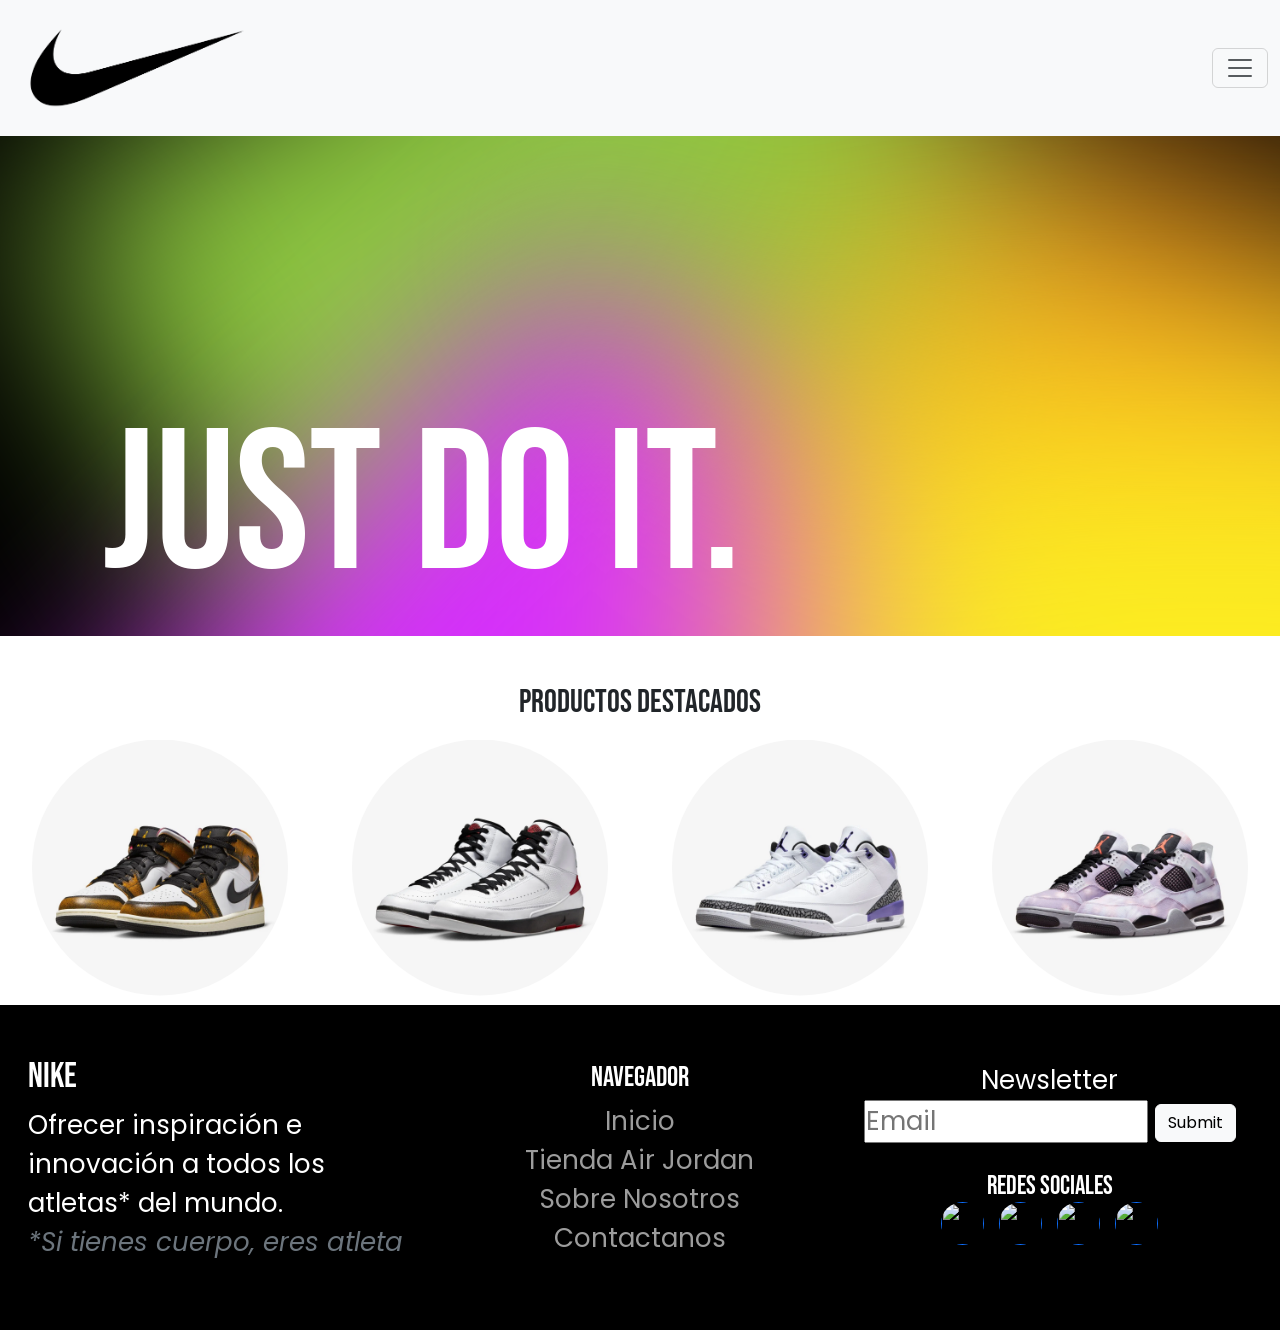
==== index.html @ f3ddb5fe "preentrega final" ====
<!DOCTYPE html>
<html lang="es">
<head>
    <meta charset="UTF-8">
    <meta name="viewport" content="width=device-width, initial-scale=1.0">
    <title>Nike Shop</title>
    <link href="https://cdn.jsdelivr.net/npm/bootstrap@5.3.1/dist/css/bootstrap.min.css" rel="stylesheet" integrity="sha384-4bw+/aepP/YC94hEpVNVgiZdgIC5+VKNBQNGCHeKRQN+PtmoHDEXuppvnDJzQIu9" crossorigin="anonymous">
    <link rel="preconnect" href="https://fonts.googleapis.com">
    <link rel="preconnect" href="https://fonts.gstatic.com" crossorigin>
    <link href="https://fonts.googleapis.com/css2?family=Bebas+Neue&family=Poppins&display=swap" rel="stylesheet">
    <link rel="stylesheet" href="/css/estilos.css">
</head>
<body>
    <header>
        <nav class="navbar navbar-light bg-light">
            <div class="container-fluid">
                <a href="index.html"><img class="banner-img" src="imagenes/LogoNike.png" alt="Logo Nike"></a>
              <button class="navbar-toggler" type="button" data-bs-toggle="collapse" data-bs-target="#navbarToggleExternalContent" aria-controls="navbarToggleExternalContent" aria-expanded="false" aria-label="Toggle navigation">
                <span class="navbar-toggler-icon"></span>
              </button>
            </div>
          </nav>
          <div class="collapse" id="navbarToggleExternalContent" data-bs-theme="dark">
            <div class="bg-light">
                <nav>
                    <ul class="navbar-nav justify-content-center">
                        <li class="nav-item p-5"><a href="index.html" class="text-decoration-none h4">NIKE</a></li>
                        <li class="nav-item p-5"><a href="productos.html" class="text-decoration-none h4">AIR JORDAN SHOP</a></li>
                        <li class="nav-item p-5"><a href="nosotros.html" class="text-decoration-none h4">SOBRE NOSOTROS</a></li>
                        <li class="nav-item p-5"><a href="contacto.html" class="text-decoration-none h4">CONTACTO</a></li>
                    </ul>
                </nav>
            </div>
          </div>
    </header>
    <main>
        <section id="banner">
            <div class="banner__div">
                <h2 class="banner__div-text">JUST DO IT.</h2>
                <div class="gradiente-1"><div class="gradiente-2"></div></div>
                <div class="gradiente-3"><div class="gradiente-4"></div></div>
            </div>
        </section>

        <h3 class="text-center pt-5 h2">Productos Destacados</h3>
        <section id="muestra">
            <a class="muestra__a" href="productos.html"><img class="muestra__img-1" src="imagenes/jordan1.png" alt="Producto destacado Nike Air Jordan 1"></a>
            <a class="muestra__a" href="productos.html"><img class="muestra__img-2" src="imagenes/jordan2.png" alt="Producto destacado Nike Air Jordan 2"></a>
            <a class="muestra__a" href="productos.html"><img class="muestra__img-3" src="imagenes/jordan3.png" alt="Producto destacado Nike Air Jordan 3"></a>
            <a class="muestra__a" href="productos.html"><img class="muestra__img-4" src="imagenes/jordan4.png" alt="Producto destacado Nike Air Jordan 4"></a>
        </section>
    </main>
    <footer>
        <div class="footer__div">
            <h4>Nike</h4>
            <p>Ofrecer inspiración e innovación a todos los atletas* del mundo.<br> <cite class="text-secondary">*Si tienes cuerpo, eres atleta</cite></p>
        </div>
        <div class="footer__div">
            <h5 class="text-center">Navegador</h5>
            <nav class="footer__div-nav">
                <ul class="footer__div-ul">
                    <li class="footer__div-item"><a class="footer__div-a" href="#">Inicio</a></li>
                    <li class="footer__div-item"><a class="footer__div-a" href="productos.html">Tienda Air Jordan</a></li>
                    <li class="footer__div-item"><a class="footer__div-a" href="nosotros.html">Sobre Nosotros</a></li>
                    <li class="footer__div-item"><a class="footer__div-a" href="contacto.html">Contactanos</a></li>
                </ul>
            </nav>
        </div>
        <div class="footer__div-form">
            <div class="text-center">
                <form action="texto.txt">
                <label for="email">Newsletter</label>
                <input type="email" id="email" placeholder="Email">
                <input type="submit" class="btn btn-light">
                </form>
            </div>

            <div class="text-center footer__div-div">  
                <h6 class="text-center item-1">Redes Sociales</h6>
                <a class="item-2" href=""><img src="imagenes/blanco.jpg" alt=""></a>
                <a class="item-3" href=""><img src="imagenes/blanco.jpg" alt=""></a>
                <a class="item-4" href=""><img src="imagenes/blanco.jpg" alt=""></a>
                <a class="item-5" href=""><img src="imagenes/blanco.jpg" alt=""></a>
            </div>
        </div>
   </footer>
    <script src="https://cdn.jsdelivr.net/npm/bootstrap@5.3.1/dist/js/bootstrap.bundle.min.js" integrity="sha384-HwwvtgBNo3bZJJLYd8oVXjrBZt8cqVSpeBNS5n7C8IVInixGAoxmnlMuBnhbgrkm" crossorigin="anonymous"></script>
</body>
</html>
---- css/estilos.css ----
@keyframes entrada {
  0% {
    opacity: 0;
    transform: translate(0, 50px);
  }
  30% {
    opacity: 0;
  }
  100% {
    opacity: 1;
    transform: translate(0, 0);
  }
}
* {
  padding: 0;
  margin: 0;
  font-family: "poppins", sans-serif;
}

.head__div {
  background-color: #808080;
  text-align: right;
}
.head__div-a {
  position: relative;
  right: 4%;
  text-decoration: none;
  color: #000000;
  font-size: 23px;
}
.head__div-a:hover {
  color: #ffffff;
}
.head__nav {
  position: relative;
  text-align: center;
}
.head__nav-img {
  width: 10%;
  height: 10%;
  margin: 0 5% 0 0;
}
.head__nav-img:hover {
  filter: drop-shadow(3px 3px #707070);
}

.banner-img {
  width: 250px;
}

h1 {
  font-family: "Bebas Neue", sans-serif;
}

h2 {
  font-family: "Bebas Neue", sans-serif;
}

h3 {
  font-family: "Bebas Neue", sans-serif;
}

h4 {
  font-family: "Bebas Neue", sans-serif;
}

h5 {
  font-family: "Bebas Neue", sans-serif;
}

h6 {
  font-family: "Bebas Neue", sans-serif;
}

#banner {
  animation: entrada 1s;
}
#banner .banner__div {
  display: flex;
  background-color: black;
  overflow: hidden;
  width: 100%;
  height: 500px;
  align-items: flex-end;
  justify-content: flex-end;
}
#banner .banner__div-text {
  font-family: "Bebas Neue", sans-serif;
  position: absolute;
  font-size: 200px;
  left: 8%;
  color: #ffffff;
  z-index: 3;
}
#banner .banner__div .gradiente-1 {
  position: relative;
  background-color: #8cc63f;
  width: 1000px;
  height: 900px;
  filter: blur(100px);
  transform: rotateZ(60deg);
  bottom: -100px;
  left: 20%;
  display: flex;
}
#banner .banner__div .gradiente-1 .gradiente-2 {
  position: relative;
  background-color: #f7931e;
  width: 700px;
  height: 300;
  filter: blur(100px);
  transform: rotateZ(60deg);
  bottom: 400px;
  left: 600px;
}
#banner .banner__div .gradiente-3 {
  position: relative;
  background-color: #d62cff;
  width: 600px;
  height: 900px;
  filter: blur(100px);
  transform: rotateZ(45deg);
  bottom: -600px;
  left: -500px;
  display: flex;
}
#banner .banner__div .gradiente-3 .gradiente-4 {
  position: relative;
  background-color: #fcee21;
  width: 600px;
  height: 900px;
  filter: blur(100px);
  transform: rotateZ(45deg);
  bottom: 600px;
  left: 450px;
}

#muestra {
  display: flex;
  flex-direction: row;
  width: 100%;
  justify-content: center;
  animation: entrada 1.5s;
}
#muestra .muestra__img-1 {
  width: 100%;
  border-radius: 100%;
  padding: 3% 10%;
}
#muestra .muestra__img-1:hover {
  filter: drop-shadow(5px 5px 10px #000000);
}
#muestra .muestra__img-2 {
  width: 100%;
  border-radius: 100%;
  padding: 3% 10%;
}
#muestra .muestra__img-2:hover {
  filter: drop-shadow(5px 5px 10px #000000);
}
#muestra .muestra__img-3 {
  width: 100%;
  border-radius: 100%;
  padding: 3% 10%;
}
#muestra .muestra__img-3:hover {
  filter: drop-shadow(5px 5px 10px #000000);
}
#muestra .muestra__img-4 {
  width: 100%;
  border-radius: 100%;
  padding: 3% 10%;
}
#muestra .muestra__img-4:hover {
  filter: drop-shadow(5px 5px 10px #000000);
}

footer {
  display: flex;
  flex-wrap: nowrap;
  width: 100%;
  justify-content: space-around;
  flex-direction: row;
  align-items: center;
  background-color: #000000;
  padding: 4% 2%;
  color: #ffffff;
}
footer .footer__div {
  width: 33%;
}
footer .footer__div h4 {
  font-size: 35px;
}
footer .footer__div h5 {
  font-size: 28px;
}
footer .footer__div p {
  font-size: 26px;
}
footer .footer__div-nav {
  text-align: center;
  font-size: 26px;
}
footer .footer__div-ul {
  list-style: none;
  padding-left: 0;
}
footer .footer__div-a {
  text-decoration: none;
  color: #9c9c9c;
}
footer .footer__div-a:hover {
  color: #ffffff;
}
footer .footer__div-form {
  width: 33%;
  font-size: 26px;
}
footer .footer__div-div {
  padding: 7% 0;
}
footer .footer__div-div a {
  padding: 1%;
}
footer .footer__div-div h6 {
  margin: 0;
  font-size: 26px;
}
footer .footer__div-div img {
  width: 43px;
  height: 43px;
  border-radius: 100%;
}

#email {
  width: 70%;
}

#productos {
  margin: 1% 10%;
  width: 80%;
  display: grid;
  grid-template-columns: 1fr 1fr 1fr;
  grid-template-rows: 1fr 1fr;
  gap: 40px 10px;
  text-align: center;
  animation: entrada 1s;
}
#productos .productos__article {
  border: 2px solid #000000;
  padding-bottom: 100px;
  border-radius: 30px 30px 30px 30px;
  background-color: rgba(245, 245, 245, 0.9607843137);
  overflow: hidden;
  animation: entrada 1.5s;
}
#productos .productos__article:hover {
  box-shadow: 0px 0px 0px 5px rgba(96, 96, 96, 0.6);
}
#productos .productos__article a {
  position: relative;
  top: -40px;
  text-decoration: none;
}
#productos .productos__article p {
  display: block;
  position: relative;
  top: -40px;
  font-size: 30px;
  margin: 0;
}
#productos .productos__article h5 {
  display: inline;
  position: relative;
  font-family: "poppins", sans-serif;
  font-size: 28px;
  border-radius: 30px;
  top: 5%;
  padding: 0px 20px;
  background-color: #000000;
  color: #ffffff;
}
#productos .productos__article .img-producto {
  width: 100%;
  height: 80%;
  border-radius: 30px 30px 0px 0px;
}

iframe {
  width: 100%;
  height: 500px;
}

#contacto {
  animation: entrada 1.5s;
}
#contacto .contacto__info {
  background-color: #808080;
}

#nosotros {
  animation: entrada 1.5s;
}

@media (max-width: 768px) {
  .banner-img {
    width: 175px;
  }
  #banner .banner__div {
    height: 340px;
  }
  #banner .banner__div-text {
    font-size: 147px;
  }
  #muestra {
    display: grid;
    grid-template-columns: 1fr 1fr;
    grid-template-rows: 1fr 1fr;
  }
  #muestra .muestra__a {
    text-align: center;
  }
  #muestra .muestra__img {
    width: 80%;
    padding: 1% 5%;
  }
  #productos {
    grid-template-columns: 1fr 1fr;
    grid-template-rows: 1fr 1fr 1fr;
  }
  #productos .productos__article {
    overflow: hidden;
  }
  #productos .productos__article h5 {
    font-size: 26px;
  }
  #productos .productos__article p {
    font-size: 24px;
  }
  #productos .productos__article .img-producto {
    position: relative;
    bottom: 20px;
    width: 100%;
    height: 80%;
  }
  .footer__div h4 {
    font-size: 26px;
  }
  .footer__div p {
    font-size: 20px;
  }
  .footer__div h5 {
    font-size: 20px;
  }
  .footer__div-nav {
    font-size: 18px;
  }
  .footer__div-form {
    font-size: 18px;
  }
  .footer__div-div {
    padding: 10%;
    display: grid;
    grid-template-areas: "titulo titulo" "2 3" "4 5";
  }
  .footer__div-div h6 {
    margin: 0;
    font-size: 18px;
  }
  .footer__div-div .item-1 {
    grid-area: titulo;
  }
  .footer__div-div .item-2 {
    grid-area: 2;
  }
  .footer__div-div .item-2, .footer__div-div .item-4 {
    padding: 6% 15%;
    justify-self: end;
  }
  .footer__div-div .item-3, .footer__div-div .item-5 {
    padding: 6% 15%;
    justify-self: start;
  }
}
@media (max-width: 480px) {
  .banner-img {
    width: 100px;
  }
  #banner .banner__div {
    height: 250px;
  }
  #banner .banner__div-text {
    font-size: 80px;
  }
  #productos {
    grid-template-columns: 1fr;
    grid-template-rows: repeat(6, 1fr);
    gap: 20px;
  }
  #productos .productos__article {
    padding: 0 0 50px 0;
    border: -20px;
    overflow: hidden;
  }
  #productos .productos__article p {
    font-size: 20px;
  }
  #productos .productos__article h5 {
    font-size: 24px;
  }
  #productos .productos__article .img-producto {
    position: relative;
    bottom: 20px;
    width: 100%;
    height: 80%;
  }
  footer {
    flex-direction: column;
    text-align: center;
  }
  footer .footer__div {
    width: 100%;
    padding: 3%;
  }
  footer .footer__div h4 {
    font-size: 24px;
  }
  footer .footer__div p {
    font-size: 18px;
  }
  footer .footer__div h5 {
    font-size: 20px;
  }
  footer .footer__div-form {
    font-size: 14px;
    width: 100%;
  }
  footer .footer__div-div {
    width: 80%;
    position: relative;
    left: 10%;
    padding: 5% 0;
    display: grid;
    grid-template-areas: "titulo titulo titulo titulo" "2 3 4 5";
  }
  footer .footer__div-div h6 {
    margin: 0;
    font-size: 14px;
  }
  footer .footer__div-div .item-2, footer .footer__div-div .item-4 {
    padding: 10px 0 0 0;
    justify-self: center;
  }
  footer .footer__div-div .item-3, footer .footer__div-div .item-5 {
    padding: 10px 0 0 0;
    justify-self: center;
  }
  #email {
    width: 50%;
    margin: 5px;
  }
  iframe {
    width: 100%;
    height: 200px;
  }
}

/*# sourceMappingURL=estilos.css.map */
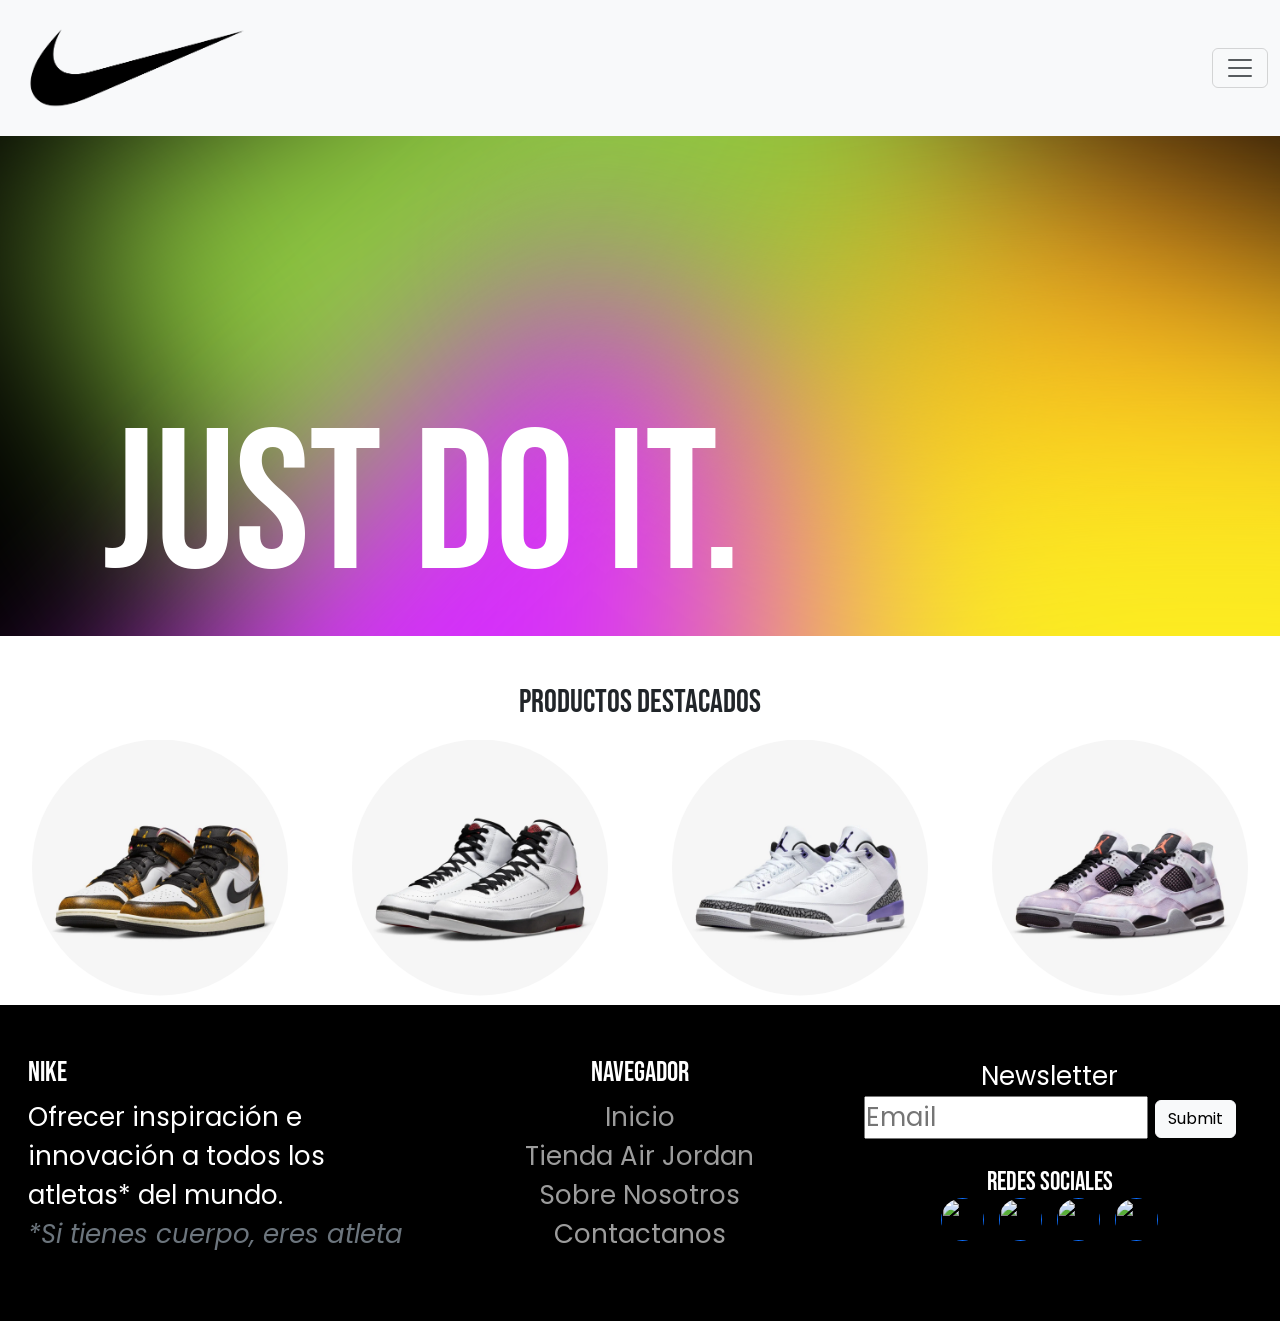
==== commit 08f0f246: "preentrega 3" ====
--- a/index.html
+++ b/index.html
@@ -3,12 +3,14 @@
 <head>
     <meta charset="UTF-8">
     <meta name="viewport" content="width=device-width, initial-scale=1.0">
+    <meta name="description" content="Aprovechá Más estilos Nike. Zapatillas, Indumentaria, Mochilas, Accesorios y mucho más. Modelos: Fútbol, Running, Air Max, Air Force, Dunk, Jordan.">
+    <meta name="keywords"  content="zapatillas, moda, running, jordan, nike, pantalon, deportivo, ropa, remera, buzo">
     <title>Nike Shop</title>
     <link href="https://cdn.jsdelivr.net/npm/bootstrap@5.3.1/dist/css/bootstrap.min.css" rel="stylesheet" integrity="sha384-4bw+/aepP/YC94hEpVNVgiZdgIC5+VKNBQNGCHeKRQN+PtmoHDEXuppvnDJzQIu9" crossorigin="anonymous">
     <link rel="preconnect" href="https://fonts.googleapis.com">
     <link rel="preconnect" href="https://fonts.gstatic.com" crossorigin>
     <link href="https://fonts.googleapis.com/css2?family=Bebas+Neue&family=Poppins&display=swap" rel="stylesheet">
-    <link rel="stylesheet" href="/css/estilos.css">
+    <link rel="stylesheet" href="css/estilos.css">
 </head>
 <body>
     <header>
@@ -36,13 +38,13 @@
     <main>
         <section id="banner">
             <div class="banner__div">
-                <h2 class="banner__div-text">JUST DO IT.</h2>
+                <h1 class="banner__div-text">JUST DO IT.</h1>
                 <div class="gradiente-1"><div class="gradiente-2"></div></div>
                 <div class="gradiente-3"><div class="gradiente-4"></div></div>
             </div>
         </section>
 
-        <h3 class="text-center pt-5 h2">Productos Destacados</h3>
+        <h2 class="text-center pt-5">Productos Destacados</h2>
         <section id="muestra">
             <a class="muestra__a" href="productos.html"><img class="muestra__img-1" src="imagenes/jordan1.png" alt="Producto destacado Nike Air Jordan 1"></a>
             <a class="muestra__a" href="productos.html"><img class="muestra__img-2" src="imagenes/jordan2.png" alt="Producto destacado Nike Air Jordan 2"></a>
@@ -52,7 +54,7 @@
     </main>
     <footer>
         <div class="footer__div">
-            <h4>Nike</h4>
+            <h3>Nike</h3>
             <p>Ofrecer inspiración e innovación a todos los atletas* del mundo.<br> <cite class="text-secondary">*Si tienes cuerpo, eres atleta</cite></p>
         </div>
         <div class="footer__div">
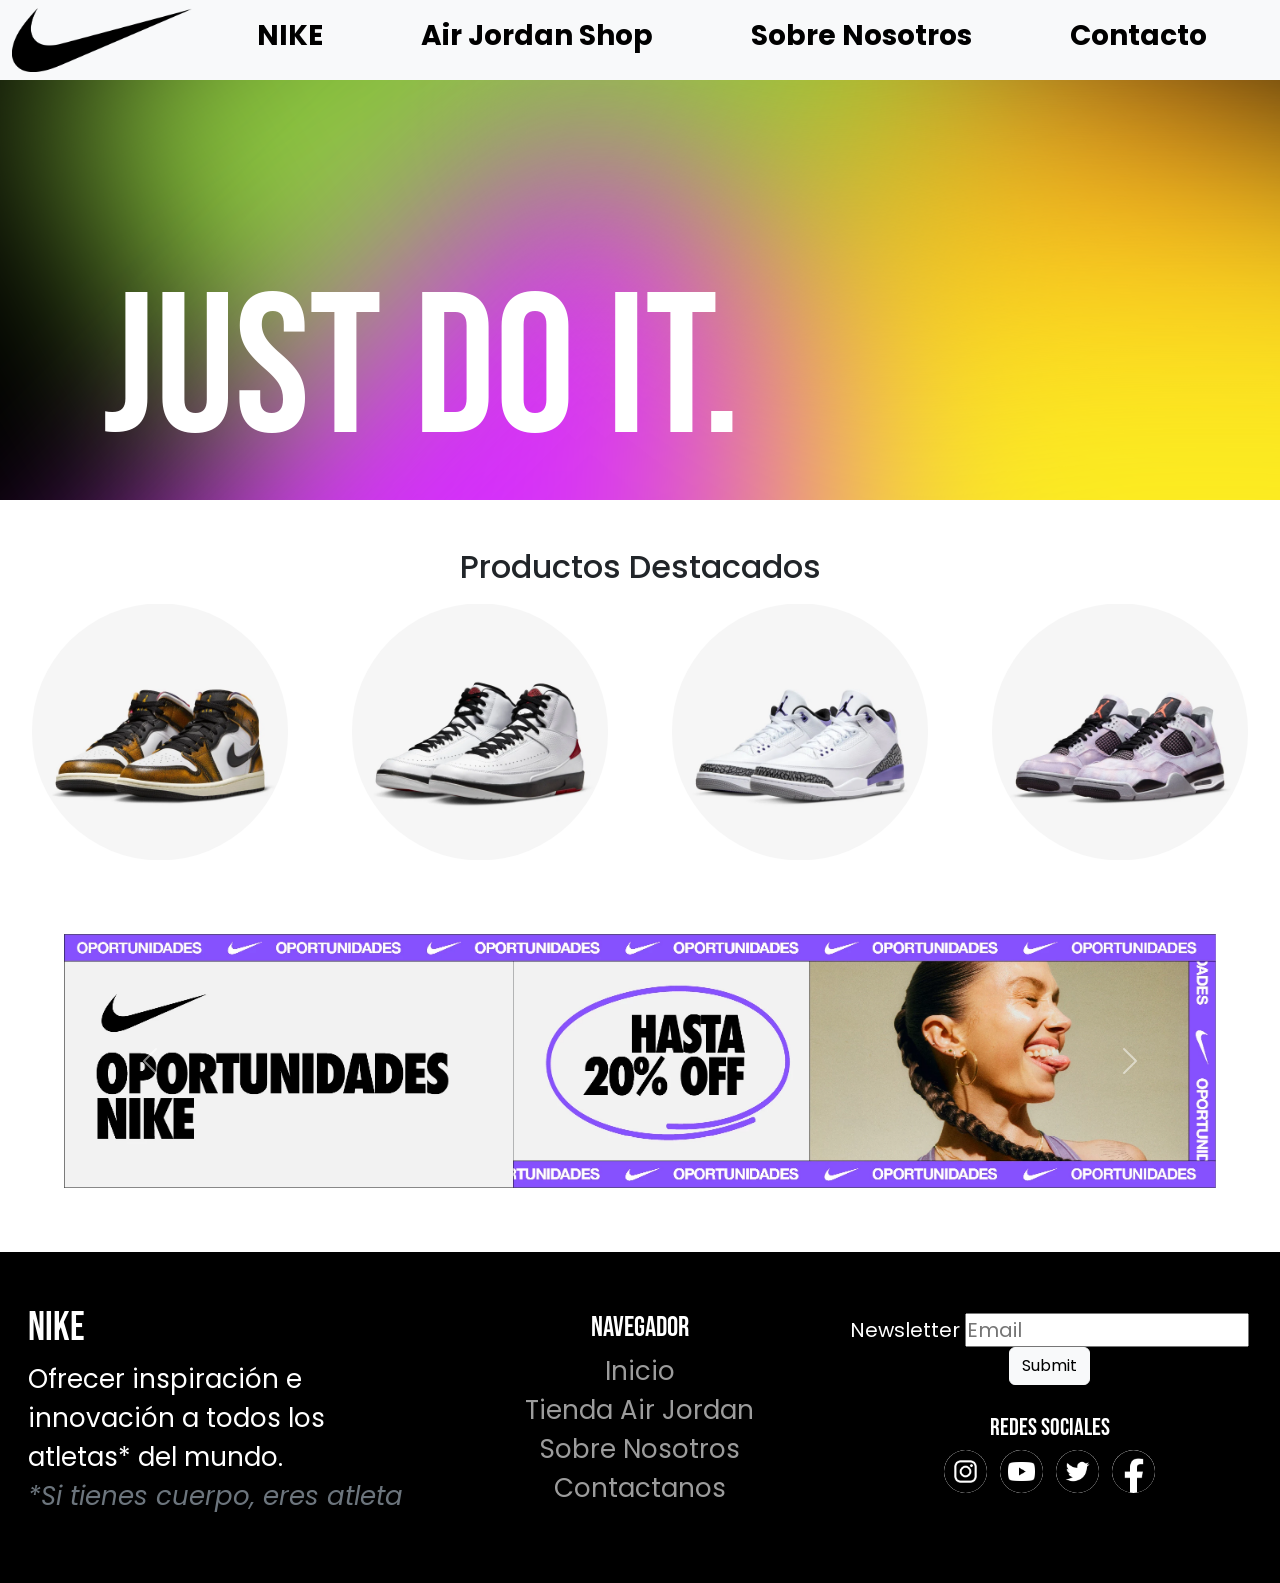
==== commit 31084e01: "PROYECTO FINAL" ====
--- a/index.html
+++ b/index.html
@@ -3,37 +3,42 @@
 <head>
     <meta charset="UTF-8">
     <meta name="viewport" content="width=device-width, initial-scale=1.0">
-    <meta name="description" content="Aprovechá Más estilos Nike. Zapatillas, Indumentaria, Mochilas, Accesorios y mucho más. Modelos: Fútbol, Running, Air Max, Air Force, Dunk, Jordan.">
-    <meta name="keywords"  content="zapatillas, moda, running, jordan, nike, pantalon, deportivo, ropa, remera, buzo">
+    <meta name="description" content="Aprovechá Más estilos Nike. Zapatillas, Accesorios y mucho más. Modelos: Fútbol, Running, Basket, Dunk, Jordan.">
+    <meta name="keywords"  content="zapatillas, moda, running, jordan, nike, deportivo, basket">
+    <link rel="icon" href="imagenes/nikeIcon.png">
     <title>Nike Shop</title>
     <link href="https://cdn.jsdelivr.net/npm/bootstrap@5.3.1/dist/css/bootstrap.min.css" rel="stylesheet" integrity="sha384-4bw+/aepP/YC94hEpVNVgiZdgIC5+VKNBQNGCHeKRQN+PtmoHDEXuppvnDJzQIu9" crossorigin="anonymous">
     <link rel="preconnect" href="https://fonts.googleapis.com">
     <link rel="preconnect" href="https://fonts.gstatic.com" crossorigin>
-    <link href="https://fonts.googleapis.com/css2?family=Bebas+Neue&family=Poppins&display=swap" rel="stylesheet">
+    <link href="https://fonts.googleapis.com/css2?family=Bebas+Neue&family=Poppins:wght@400;700&display=swap" rel="stylesheet">
     <link rel="stylesheet" href="css/estilos.css">
 </head>
 <body>
     <header>
-        <nav class="navbar navbar-light bg-light">
-            <div class="container-fluid">
-                <a href="index.html"><img class="banner-img" src="imagenes/LogoNike.png" alt="Logo Nike"></a>
-              <button class="navbar-toggler" type="button" data-bs-toggle="collapse" data-bs-target="#navbarToggleExternalContent" aria-controls="navbarToggleExternalContent" aria-expanded="false" aria-label="Toggle navigation">
-                <span class="navbar-toggler-icon"></span>
-              </button>
+        <nav class="navbar navbar-expand-lg bg-body-tertiary">
+            <div class="container-fluid justify-content-space">
+                <a class="navbar-brand" href="index.html"><img class="banner-img" src="imagenes/LogoNike.png" alt="Logo de NIKE en negro"></a>
+                <button class="navbar-toggler" type="button" data-bs-toggle="collapse" data-bs-target="#navbarSupportedContent" aria-controls="navbarSupportedContent" aria-expanded="false" aria-label="Toggle navigation">
+                    <span class="navbar-toggler-icon"></span>
+                </button>
+                <div class="collapse navbar-collapse justify-content-start" id="navbarSupportedContent">
+                    <ul class="navbar-nav text-center container justify-content-around">
+                        <li class="nav-item h3 fw-bold">
+                            <a class="nav-link active resaltar" href="index.html">NIKE</a>
+                        </li>
+                        <li class="nav-item h3 fw-bold">
+                            <a class="nav-link active resaltar" href="productos.html">Air Jordan Shop</a>
+                        </li>
+                        <li class="nav-item h3 fw-bold">
+                            <a class="nav-link active resaltar" href="nosotros.html">Sobre Nosotros</a>
+                        </li>
+                        <li class="nav-item h3 fw-bold">
+                            <a class="nav-link active resaltar" href="contacto.html">Contacto</a>
+                        </li>
+                    </ul>
+                </div>
             </div>
-          </nav>
-          <div class="collapse" id="navbarToggleExternalContent" data-bs-theme="dark">
-            <div class="bg-light">
-                <nav>
-                    <ul class="navbar-nav justify-content-center">
-                        <li class="nav-item p-5"><a href="index.html" class="text-decoration-none h4">NIKE</a></li>
-                        <li class="nav-item p-5"><a href="productos.html" class="text-decoration-none h4">AIR JORDAN SHOP</a></li>
-                        <li class="nav-item p-5"><a href="nosotros.html" class="text-decoration-none h4">SOBRE NOSOTROS</a></li>
-                        <li class="nav-item p-5"><a href="contacto.html" class="text-decoration-none h4">CONTACTO</a></li>
-                    </ul>
-                </nav>
-            </div>
-          </div>
+        </nav>
     </header>
     <main>
         <section id="banner">
@@ -44,21 +49,52 @@
             </div>
         </section>
 
-        <h2 class="text-center pt-5">Productos Destacados</h2>
+        
         <section id="muestra">
-            <a class="muestra__a" href="productos.html"><img class="muestra__img-1" src="imagenes/jordan1.png" alt="Producto destacado Nike Air Jordan 1"></a>
-            <a class="muestra__a" href="productos.html"><img class="muestra__img-2" src="imagenes/jordan2.png" alt="Producto destacado Nike Air Jordan 2"></a>
-            <a class="muestra__a" href="productos.html"><img class="muestra__img-3" src="imagenes/jordan3.png" alt="Producto destacado Nike Air Jordan 3"></a>
-            <a class="muestra__a" href="productos.html"><img class="muestra__img-4" src="imagenes/jordan4.png" alt="Producto destacado Nike Air Jordan 4"></a>
+            <div class="text-center pt-5 h2">Productos Destacados</div>
+            <div class="muestra__div">
+                <div class="muestra__1">
+                    <a class="muestra__a" href="productos.html"><img class="muestra__img-1" src="imagenes/jordan1.png" alt="Zapatilla Air Jordan 1 mid blanca y naraja"></a>
+                    <a class="muestra__a" href="productos.html"><img class="muestra__img-2" src="imagenes/jordan2.png" alt="Zapatilla Air Jordan 2 mid blanca"></a>
+                </div>
+                <div class="muestra__2">    
+                    <a class="muestra__a" href="productos.html"><img class="muestra__img-3" src="imagenes/jordan3.png" alt="Zapatilla Air Jordan 3 low blanca"></a>
+                    <a class="muestra__a" href="productos.html"><img class="muestra__img-4" src="imagenes/jordan4.png" alt="Zapatilla Air Jordan 4 low blanca y rosa"></a>
+                </div>
+            </div>
+        </section>
+
+        <section id="carousel">
+            <div id="carouselControl" class="carousel slide" data-bs-ride="carousel">
+                <div class="carousel-inner">
+                  <div class="carousel-item active">
+                    <a href="contacto.html"><img src="imagenes/bannerContacto.jpg" class="d-block w-100" alt="Leyenda Sumate a la comunidad, en fondo negro con logo Nike"></a>
+                  </div>
+                  <div class="carousel-item">
+                    <a href="productos.html"><img src="imagenes/descuento.png" class="d-block w-100" alt="Leyenda nike oportunidades, hasta 20% de descuento."></a>
+                  </div>
+                  <div class="carousel-item">
+                    <a href="productos.html"><img src="imagenes/bannerPromo.jpg" class="d-block w-100" alt="Envío Gratis en compras mayores a $60000 y 6 cuotas sin interes."></a>
+                  </div>
+                </div>
+                <button class="carousel-control-prev" type="button" data-bs-target="#carouselControl" data-bs-slide="prev">
+                  <span class="carousel-control-prev-icon" aria-hidden="true"></span>
+                  <span class="visually-hidden">Previous</span>
+                </button>
+                <button class="carousel-control-next" type="button" data-bs-target="#carouselControl" data-bs-slide="next">
+                  <span class="carousel-control-next-icon" aria-hidden="true"></span>
+                  <span class="visually-hidden">Next</span>
+                </button>
+              </div>
         </section>
     </main>
     <footer>
         <div class="footer__div">
-            <h3>Nike</h3>
+            <h2 class="h1">Nike</h2>
             <p>Ofrecer inspiración e innovación a todos los atletas* del mundo.<br> <cite class="text-secondary">*Si tienes cuerpo, eres atleta</cite></p>
         </div>
         <div class="footer__div">
-            <h5 class="text-center">Navegador</h5>
+            <h3 class="text-center">Navegador</h3>
             <nav class="footer__div-nav">
                 <ul class="footer__div-ul">
                     <li class="footer__div-item"><a class="footer__div-a" href="#">Inicio</a></li>
@@ -78,14 +114,14 @@
             </div>
 
             <div class="text-center footer__div-div">  
-                <h6 class="text-center item-1">Redes Sociales</h6>
-                <a class="item-2" href=""><img src="imagenes/blanco.jpg" alt=""></a>
-                <a class="item-3" href=""><img src="imagenes/blanco.jpg" alt=""></a>
-                <a class="item-4" href=""><img src="imagenes/blanco.jpg" alt=""></a>
-                <a class="item-5" href=""><img src="imagenes/blanco.jpg" alt=""></a>
+                <h4 class="text-center item-1">Redes Sociales</h4>
+                <a class="item-2" href=""><img src="imagenes/instagram.png" alt="Seguir a Nike en Instagram"></a>
+                <a class="item-3" href=""><img src="imagenes/youtube.png" alt="Seguir a Nike en Youtube"></a>
+                <a class="item-4" href=""><img src="imagenes/twitter.png" alt="Seguir a Nike en Twitter"></a>
+                <a class="item-5" href=""><img src="imagenes/facebook.png" alt="Seguir a Nike en Facebook"></a>
             </div>
         </div>
    </footer>
     <script src="https://cdn.jsdelivr.net/npm/bootstrap@5.3.1/dist/js/bootstrap.bundle.min.js" integrity="sha384-HwwvtgBNo3bZJJLYd8oVXjrBZt8cqVSpeBNS5n7C8IVInixGAoxmnlMuBnhbgrkm" crossorigin="anonymous"></script>
 </body>
-</html>+</html>
--- a/css/estilos.css
+++ b/css/estilos.css
@@ -17,37 +17,6 @@
   font-family: "poppins", sans-serif;
 }
 
-.head__div {
-  background-color: #808080;
-  text-align: right;
-}
-.head__div-a {
-  position: relative;
-  right: 4%;
-  text-decoration: none;
-  color: #000000;
-  font-size: 23px;
-}
-.head__div-a:hover {
-  color: #ffffff;
-}
-.head__nav {
-  position: relative;
-  text-align: center;
-}
-.head__nav-img {
-  width: 10%;
-  height: 10%;
-  margin: 0 5% 0 0;
-}
-.head__nav-img:hover {
-  filter: drop-shadow(3px 3px #707070);
-}
-
-.banner-img {
-  width: 250px;
-}
-
 h1 {
   font-family: "Bebas Neue", sans-serif;
 }
@@ -70,6 +39,21 @@
 
 h6 {
   font-family: "Bebas Neue", sans-serif;
+}
+
+header {
+  position: fixed;
+  z-index: 9999999;
+  width: 100%;
+}
+header nav div a {
+  padding: 0% !important;
+}
+header nav div a .banner-img {
+  width: 180px;
+}
+header nav div div ul li .resaltar:hover {
+  transform: scale(1.2);
 }
 
 #banner {
@@ -77,7 +61,7 @@
 }
 #banner .banner__div {
   display: flex;
-  background-color: black;
+  background-color: #000000;
   overflow: hidden;
   width: 100%;
   height: 500px;
@@ -135,43 +119,59 @@
   left: 450px;
 }
 
+#carousel {
+  position: relative;
+  padding-bottom: 5%;
+  width: 90%;
+  margin: auto;
+}
+
 #muestra {
   display: flex;
-  flex-direction: row;
+  flex-direction: column;
   width: 100%;
   justify-content: center;
   animation: entrada 1.5s;
-}
-#muestra .muestra__img-1 {
+  padding-bottom: 5%;
+}
+#muestra .muestra__div {
+  display: flex;
+  flex-direction: row;
+}
+#muestra .muestra__div .muestra__1, #muestra .muestra__div .muestra__2 {
+  display: flex;
+  flex-direction: row;
+}
+#muestra .muestra__div .muestra__1 .muestra__img-1, #muestra .muestra__div .muestra__2 .muestra__img-1 {
   width: 100%;
   border-radius: 100%;
   padding: 3% 10%;
 }
-#muestra .muestra__img-1:hover {
+#muestra .muestra__div .muestra__1 .muestra__img-1:hover, #muestra .muestra__div .muestra__2 .muestra__img-1:hover {
   filter: drop-shadow(5px 5px 10px #000000);
 }
-#muestra .muestra__img-2 {
+#muestra .muestra__div .muestra__1 .muestra__img-2, #muestra .muestra__div .muestra__2 .muestra__img-2 {
   width: 100%;
   border-radius: 100%;
   padding: 3% 10%;
 }
-#muestra .muestra__img-2:hover {
+#muestra .muestra__div .muestra__1 .muestra__img-2:hover, #muestra .muestra__div .muestra__2 .muestra__img-2:hover {
   filter: drop-shadow(5px 5px 10px #000000);
 }
-#muestra .muestra__img-3 {
+#muestra .muestra__div .muestra__1 .muestra__img-3, #muestra .muestra__div .muestra__2 .muestra__img-3 {
   width: 100%;
   border-radius: 100%;
   padding: 3% 10%;
 }
-#muestra .muestra__img-3:hover {
+#muestra .muestra__div .muestra__1 .muestra__img-3:hover, #muestra .muestra__div .muestra__2 .muestra__img-3:hover {
   filter: drop-shadow(5px 5px 10px #000000);
 }
-#muestra .muestra__img-4 {
+#muestra .muestra__div .muestra__1 .muestra__img-4, #muestra .muestra__div .muestra__2 .muestra__img-4 {
   width: 100%;
   border-radius: 100%;
   padding: 3% 10%;
 }
-#muestra .muestra__img-4:hover {
+#muestra .muestra__div .muestra__1 .muestra__img-4:hover, #muestra .muestra__div .muestra__2 .muestra__img-4:hover {
   filter: drop-shadow(5px 5px 10px #000000);
 }
 
@@ -189,12 +189,6 @@
 footer .footer__div {
   width: 33%;
 }
-footer .footer__div h4 {
-  font-size: 35px;
-}
-footer .footer__div h5 {
-  font-size: 28px;
-}
 footer .footer__div p {
   font-size: 26px;
 }
@@ -215,26 +209,22 @@
 }
 footer .footer__div-form {
   width: 33%;
-  font-size: 26px;
+  font-size: 20px;
+}
+footer .footer__div-form #email {
+  width: 70%;
 }
 footer .footer__div-div {
   padding: 7% 0;
 }
 footer .footer__div-div a {
   padding: 1%;
-}
-footer .footer__div-div h6 {
-  margin: 0;
-  font-size: 26px;
 }
 footer .footer__div-div img {
   width: 43px;
   height: 43px;
   border-radius: 100%;
-}
-
-#email {
-  width: 70%;
+  background-color: #ffffff;
 }
 
 #productos {
@@ -246,6 +236,7 @@
   gap: 40px 10px;
   text-align: center;
   animation: entrada 1s;
+  padding-bottom: 5%;
 }
 #productos .productos__article {
   border: 2px solid #000000;
@@ -287,47 +278,49 @@
   border-radius: 30px 30px 0px 0px;
 }
 
-iframe {
-  width: 100%;
-  height: 500px;
-}
-
 #contacto {
   animation: entrada 1.5s;
 }
 #contacto .contacto__info {
-  background-color: #808080;
+  background-color: #000000;
+}
+#contacto .contacto__info .iconos {
+  width: 60px;
+  height: 60px;
+  border-radius: 100%;
+  background-color: #ffffff;
 }
 
 #nosotros {
   animation: entrada 1.5s;
 }
+#nosotros iframe {
+  width: 100%;
+  height: 500px;
+}
 
 @media (max-width: 768px) {
-  .banner-img {
-    width: 175px;
+  header nav div a .banner-img {
+    width: 150px;
   }
   #banner .banner__div {
     height: 340px;
   }
   #banner .banner__div-text {
-    font-size: 147px;
+    font-size: 145px;
+    left: 1%;
   }
   #muestra {
-    display: grid;
-    grid-template-columns: 1fr 1fr;
-    grid-template-rows: 1fr 1fr;
-  }
-  #muestra .muestra__a {
-    text-align: center;
-  }
-  #muestra .muestra__img {
-    width: 80%;
-    padding: 1% 5%;
+    display: flex;
+    flex-direction: column;
+  }
+  #muestra .muestra__div .muestra__1, #muestra .muestra__div .muestra__2 {
+    flex-direction: column;
   }
   #productos {
     grid-template-columns: 1fr 1fr;
     grid-template-rows: 1fr 1fr 1fr;
+    padding-bottom: 10%;
   }
   #productos .productos__article {
     overflow: hidden;
@@ -384,13 +377,14 @@
   }
 }
 @media (max-width: 480px) {
-  .banner-img {
+  header nav div a .banner-img {
     width: 100px;
   }
   #banner .banner__div {
     height: 250px;
   }
   #banner .banner__div-text {
+    left: 5%;
     font-size: 80px;
   }
   #productos {
@@ -423,18 +417,19 @@
     width: 100%;
     padding: 3%;
   }
-  footer .footer__div h4 {
-    font-size: 24px;
+  footer .footer__div h3 {
+    font-size: 27px;
   }
   footer .footer__div p {
     font-size: 18px;
-  }
-  footer .footer__div h5 {
-    font-size: 20px;
   }
   footer .footer__div-form {
     font-size: 14px;
     width: 100%;
+  }
+  footer .footer__div-form #email {
+    width: 50%;
+    margin: 5px;
   }
   footer .footer__div-div {
     width: 80%;
@@ -456,13 +451,10 @@
     padding: 10px 0 0 0;
     justify-self: center;
   }
-  #email {
-    width: 50%;
-    margin: 5px;
-  }
-  iframe {
+  #nosotros iframe {
     width: 100%;
-    height: 200px;
+    height: 100%;
+    padding: 5%;
   }
 }
 
